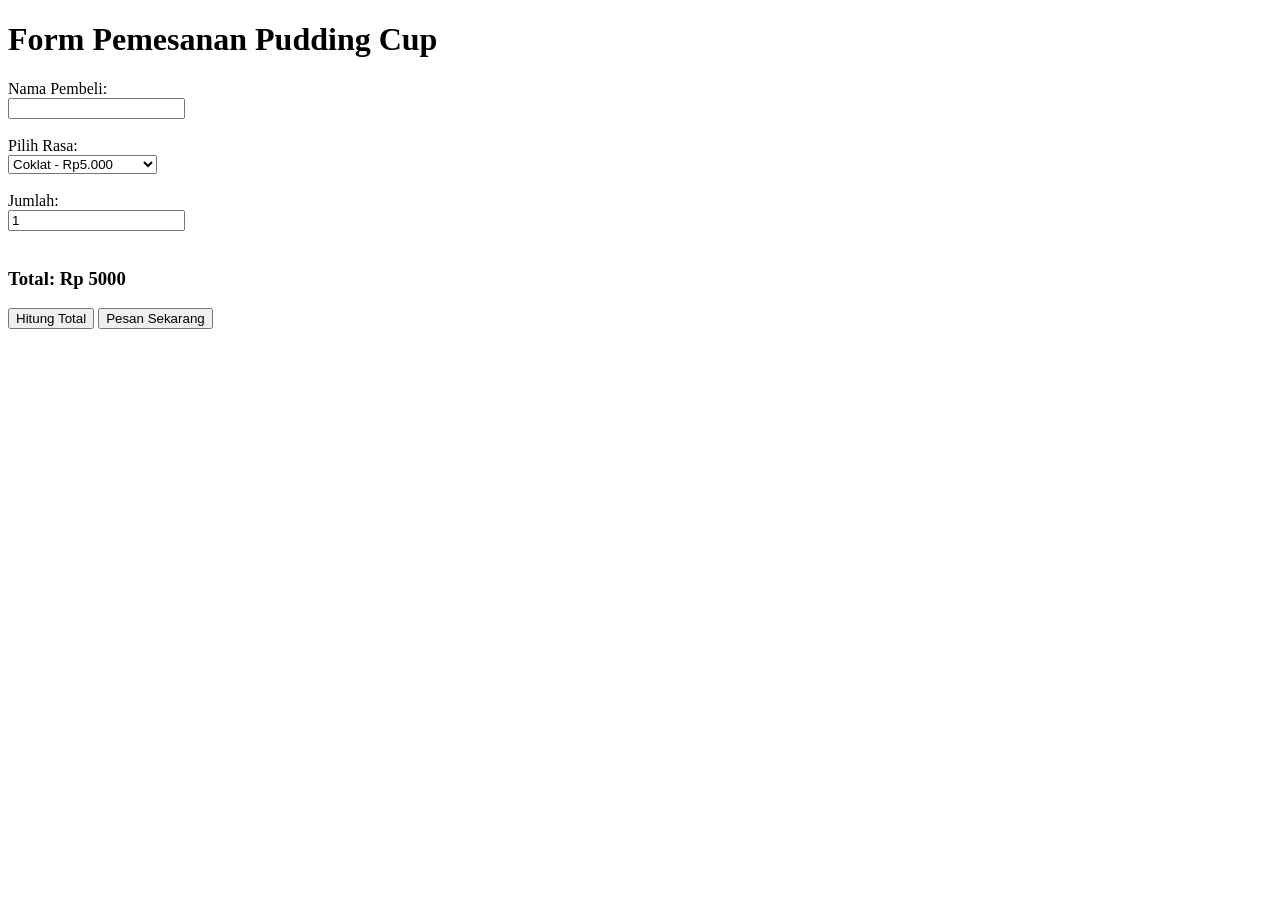
==== order.html @ 9348332a "order.html" ====
<!DOCTYPE html>
<html lang="id">
<head>
  <meta charset="UTF-8">
  <title>Pesan Pudding Cup</title>
  <link rel="stylesheet" href="style.css">
</head>
<body>

  <h1>Form Pemesanan Pudding Cup</h1>

  <label>Nama Pembeli:</label><br>
  <input type="text" id="nama"><br><br>

  <label>Pilih Rasa:</label><br>
  <select id="rasa">
    <option value="5000">Coklat - Rp5.000</option>
    <option value="5000">Strawberry - Rp5.000</option>
    <option value="6000">Matcha - Rp6.000</option>
  </select><br><br>

  <label>Jumlah:</label><br>
  <input type="number" id="jumlah" value="1" min="1"><br><br>

  <h3>Total: Rp <span id="total">5000</span></h3>

  <button onclick="hitungTotal()">Hitung Total</button>
  <button onclick="pesan()">Pesan Sekarang</button>

  <script src="script.js"></script>

</body>
</html>
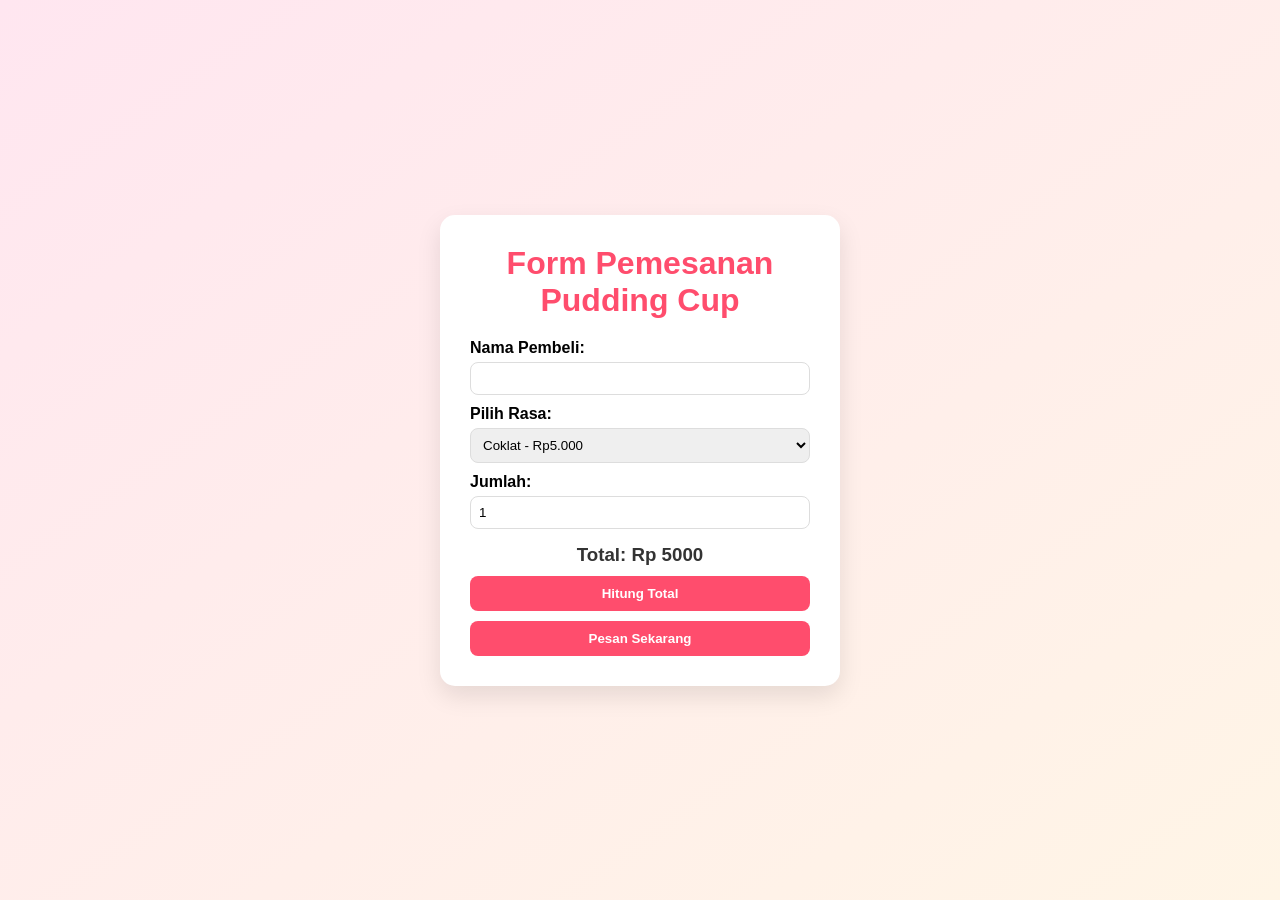
==== commit 2242f0cc: "Update order.html" ====
--- a/order.html
+++ b/order.html
@@ -7,27 +7,28 @@
 </head>
 <body>
 
-  <h1>Form Pemesanan Pudding Cup</h1>
+  <div class="container">
+    <h1>Form Pemesanan Pudding Cup</h1>
 
-  <label>Nama Pembeli:</label><br>
-  <input type="text" id="nama"><br><br>
+    <label>Nama Pembeli:</label>
+    <input type="text" id="nama">
 
-  <label>Pilih Rasa:</label><br>
-  <select id="rasa">
-    <option value="5000">Coklat - Rp5.000</option>
-    <option value="5000">Strawberry - Rp5.000</option>
-    <option value="6000">Matcha - Rp6.000</option>
-  </select><br><br>
+    <label>Pilih Rasa:</label>
+    <select id="rasa">
+      <option value="5000">Coklat - Rp5.000</option>
+      <option value="5000">Strawberry - Rp5.000</option>
+      <option value="6000">Matcha - Rp6.000</option>
+    </select>
 
-  <label>Jumlah:</label><br>
-  <input type="number" id="jumlah" value="1" min="1"><br><br>
+    <label>Jumlah:</label>
+    <input type="number" id="jumlah" value="1" min="1">
 
-  <h3>Total: Rp <span id="total">5000</span></h3>
+    <h3>Total: Rp <span id="total">5000</span></h3>
 
-  <button onclick="hitungTotal()">Hitung Total</button>
-  <button onclick="pesan()">Pesan Sekarang</button>
+    <button onclick="hitungTotal()">Hitung Total</button>
+    <button onclick="pesan()">Pesan Sekarang</button>
+  </div>
 
   <script src="script.js"></script>
-
 </body>
 </html>
--- a/style.css
+++ b/style.css
@@ -0,0 +1,74 @@
+/* Reset dasar */
+* {
+  margin: 0;
+  padding: 0;
+  box-sizing: border-box;
+  font-family: Arial, sans-serif;
+}
+
+/* Background */
+body {
+  background: linear-gradient(to bottom right, #ffe6f0, #fff5e6);
+  display: flex;
+  justify-content: center;
+  align-items: center;
+  min-height: 100vh;
+}
+
+/* Container utama */
+.container {
+  background: white;
+  padding: 30px;
+  width: 90%;
+  max-width: 400px;
+  border-radius: 15px;
+  box-shadow: 0 10px 25px rgba(0, 0, 0, 0.1);
+}
+
+/* Judul */
+h1 {
+  text-align: center;
+  margin-bottom: 20px;
+  color: #ff4d6d;
+}
+
+/* Label */
+label {
+  font-weight: bold;
+  display: block;
+  margin-top: 10px;
+  margin-bottom: 5px;
+}
+
+/* Input & select */
+input, select {
+  width: 100%;
+  padding: 8px;
+  border-radius: 8px;
+  border: 1px solid #ddd;
+}
+
+/* Total */
+h3 {
+  margin-top: 15px;
+  text-align: center;
+  color: #333;
+}
+
+/* Tombol */
+button {
+  width: 100%;
+  padding: 10px;
+  margin-top: 10px;
+  border: none;
+  border-radius: 8px;
+  background: #ff4d6d;
+  color: white;
+  font-weight: bold;
+  cursor: pointer;
+  transition: 0.3s;
+}
+
+button:hover {
+  background: #e6004c;
+}
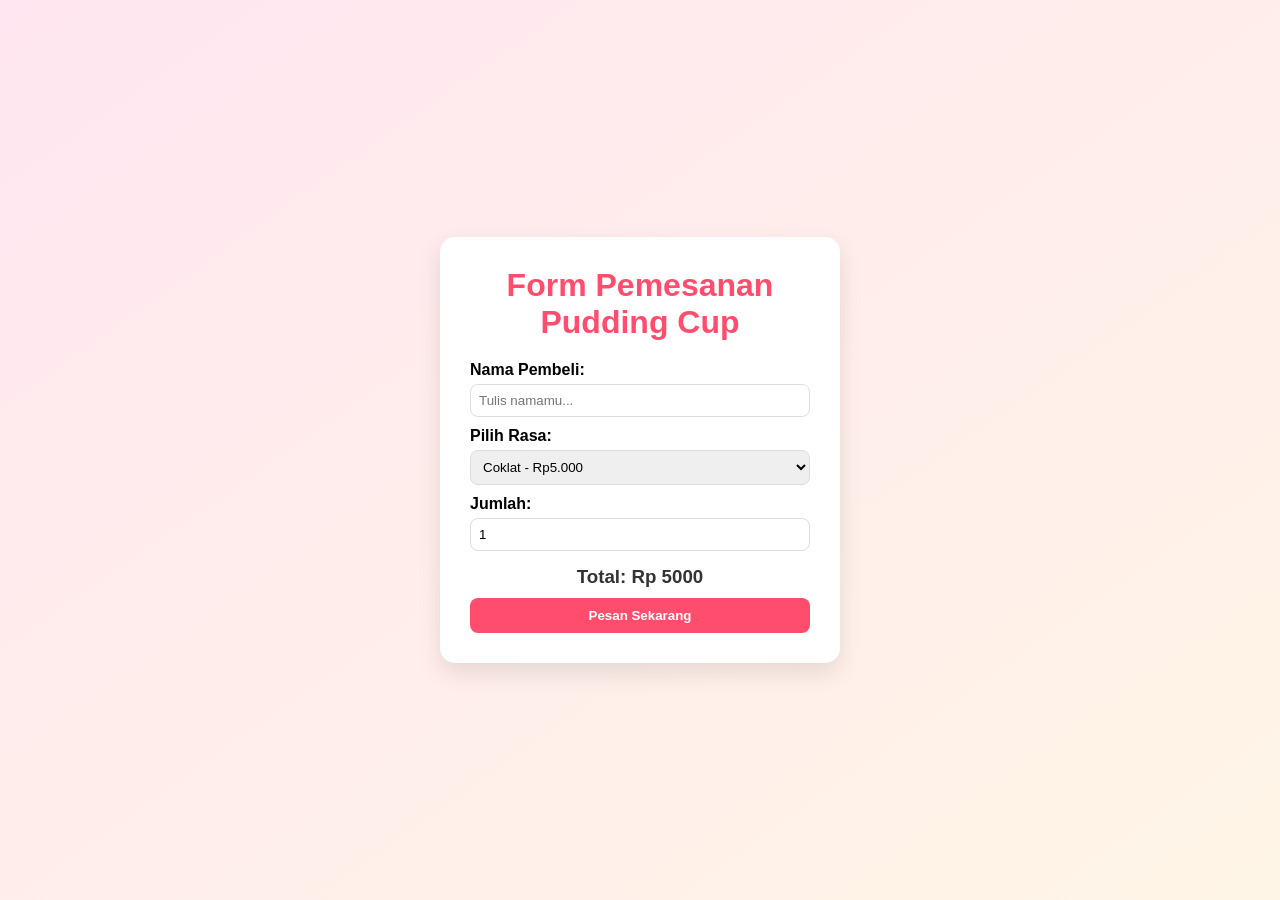
==== commit 40246a86: "Update order.html" ====
--- a/order.html
+++ b/order.html
@@ -1,34 +1,34 @@
 <!DOCTYPE html>
 <html lang="id">
 <head>
-  <meta charset="UTF-8">
-  <title>Pesan Pudding Cup</title>
-  <link rel="stylesheet" href="style.css">
+<meta charset="UTF-8">
+<meta name="viewport" content="width=device-width, initial-scale=1.0">
+<title>Pesan Pudding Cup</title>
+<link rel="stylesheet" href="style.css">
 </head>
 <body>
 
-  <div class="container">
-    <h1>Form Pemesanan Pudding Cup</h1>
+<div class="container">
+  <h1>Form Pemesanan Pudding Cup</h1>
 
-    <label>Nama Pembeli:</label>
-    <input type="text" id="nama">
+  <label>Nama Pembeli:</label>
+  <input type="text" id="nama" placeholder="Tulis namamu...">
 
-    <label>Pilih Rasa:</label>
-    <select id="rasa">
-      <option value="5000">Coklat - Rp5.000</option>
-      <option value="5000">Strawberry - Rp5.000</option>
-      <option value="6000">Matcha - Rp6.000</option>
-    </select>
+  <label>Pilih Rasa:</label>
+  <select id="rasa">
+    <option value="5000">Coklat - Rp5.000</option>
+    <option value="5000">Strawberry - Rp5.000</option>
+    <option value="6000">Matcha - Rp6.000</option>
+  </select>
 
-    <label>Jumlah:</label>
-    <input type="number" id="jumlah" value="1" min="1">
+  <label>Jumlah:</label>
+  <input type="number" id="jumlah" value="1" min="1">
 
-    <h3>Total: Rp <span id="total">5000</span></h3>
+  <h3>Total: Rp <span id="total">5000</span></h3>
 
-    <button onclick="hitungTotal()">Hitung Total</button>
-    <button onclick="pesan()">Pesan Sekarang</button>
-  </div>
+  <button onclick="pesan()">Pesan Sekarang</button>
+</div>
 
-  <script src="script.js"></script>
+<script src="script.js"></script>
 </body>
 </html>
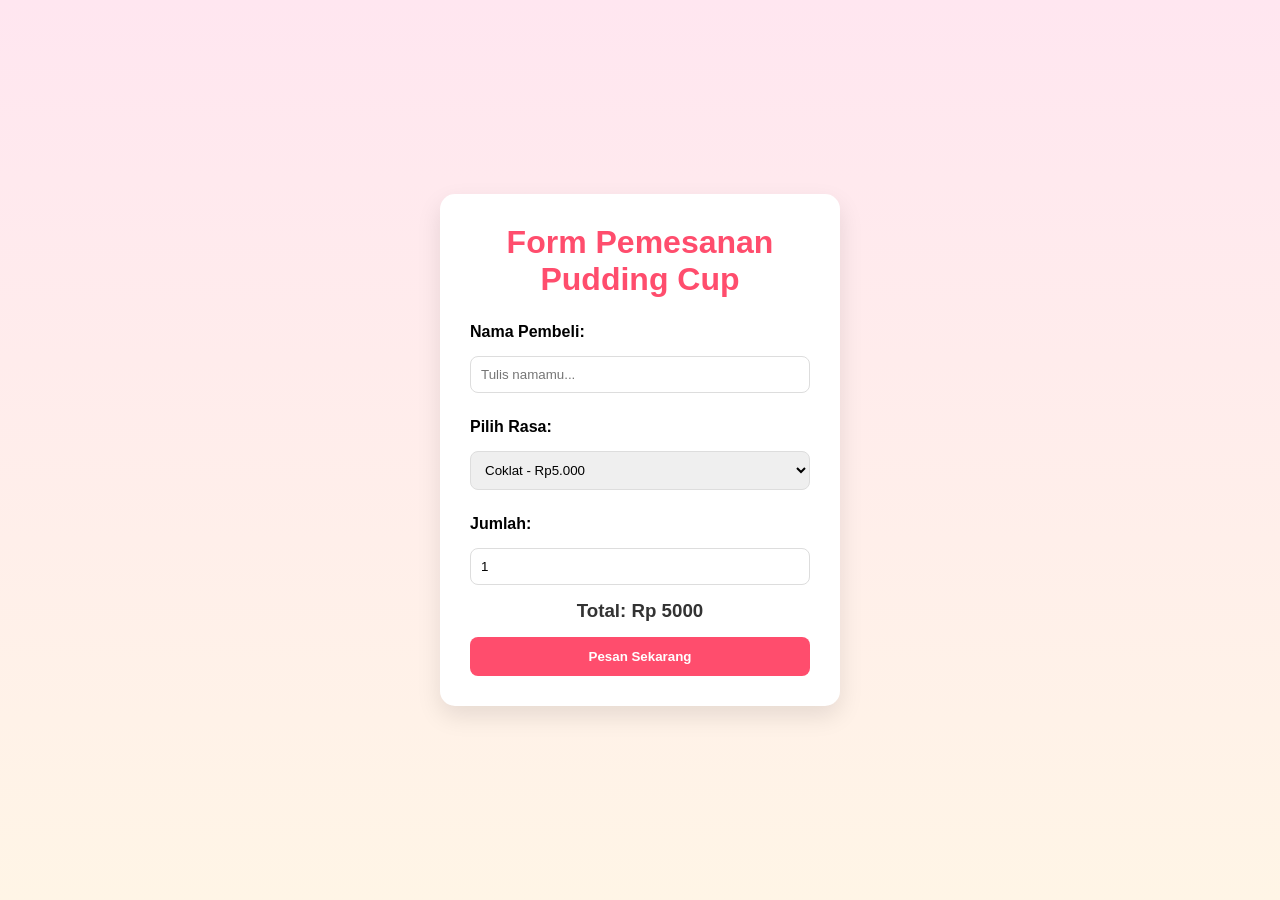
==== commit c05a00db: "Update order.html" ====
--- a/order.html
+++ b/order.html
@@ -29,6 +29,6 @@
   <button onclick="pesan()">Pesan Sekarang</button>
 </div>
 
-<script src="script.js"></script>
+<script src= "script.js" > </script>
 </body>
 </html>
--- a/style.css
+++ b/style.css
@@ -1,74 +1,70 @@
 /* Reset dasar */
 * {
-  margin: 0;
-  padding: 0;
-  box-sizing: border-box;
+  margin:0;
+  padding:0;
+  box-sizing:border-box;
   font-family: Arial, sans-serif;
 }
 
 /* Background */
 body {
-  background: linear-gradient(to bottom right, #ffe6f0, #fff5e6);
-  display: flex;
-  justify-content: center;
-  align-items: center;
-  min-height: 100vh;
+  background: linear-gradient(to bottom, #ffe6f0, #fff5e6);
+  display:flex;
+  justify-content:center;
+  align-items:center;
+  min-height:100vh;
 }
 
-/* Container utama */
+/* Container card */
 .container {
-  background: white;
-  padding: 30px;
-  width: 90%;
-  max-width: 400px;
-  border-radius: 15px;
-  box-shadow: 0 10px 25px rgba(0, 0, 0, 0.1);
+  background:white;
+  padding:30px;
+  width:90%;
+  max-width:400px;
+  border-radius:15px;
+  box-shadow:0 10px 25px rgba(0,0,0,0.1);
+  display:flex;
+  flex-direction:column;
+  gap:15px;
 }
 
 /* Judul */
 h1 {
-  text-align: center;
-  margin-bottom: 20px;
-  color: #ff4d6d;
+  text-align:center;
+  color:#ff4d6d;
 }
 
 /* Label */
 label {
-  font-weight: bold;
-  display: block;
-  margin-top: 10px;
-  margin-bottom: 5px;
+  font-weight:bold;
+  margin-top:10px;
 }
 
 /* Input & select */
 input, select {
-  width: 100%;
-  padding: 8px;
-  border-radius: 8px;
-  border: 1px solid #ddd;
+  width:100%;
+  padding:10px;
+  border-radius:8px;
+  border:1px solid #ddd;
 }
 
 /* Total */
 h3 {
-  margin-top: 15px;
-  text-align: center;
-  color: #333;
+  text-align:center;
+  color:#333;
 }
 
 /* Tombol */
 button {
-  width: 100%;
-  padding: 10px;
-  margin-top: 10px;
-  border: none;
-  border-radius: 8px;
-  background: #ff4d6d;
-  color: white;
-  font-weight: bold;
-  cursor: pointer;
-  transition: 0.3s;
+  padding:12px;
+  border:none;
+  border-radius:8px;
+  background:#ff4d6d;
+  color:white;
+  font-weight:bold;
+  cursor:pointer;
+  transition:0.3s;
 }
-
 button:hover {
-  background: #e6004c;
+  background:#e6004c;
 }
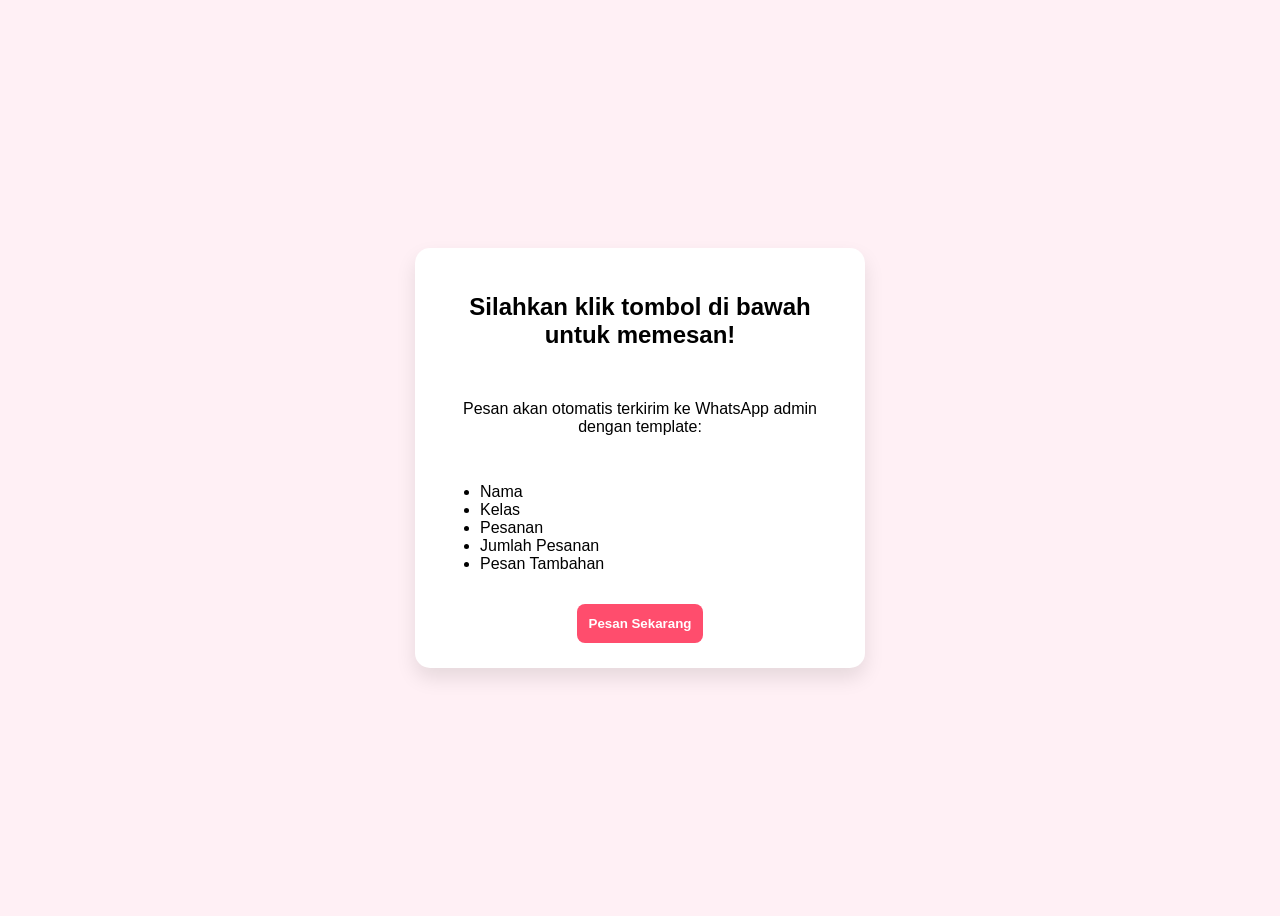
==== commit f17d7d5a: "Add files via upload" ====
--- a/order.html
+++ b/order.html
@@ -1,34 +1,63 @@
-<!DOCTYPE html>
-<html lang="id">
-<head>
-<meta charset="UTF-8">
-<meta name="viewport" content="width=device-width, initial-scale=1.0">
-<title>Pesan Pudding Cup</title>
-<link rel="stylesheet" href="style.css">
-</head>
-<body>
-
-<div class="container">
-  <h1>Form Pemesanan Pudding Cup</h1>
-
-  <label>Nama Pembeli:</label>
-  <input type="text" id="nama" placeholder="Tulis namamu...">
-
-  <label>Pilih Rasa:</label>
-  <select id="rasa">
-    <option value="5000">Coklat - Rp5.000</option>
-    <option value="5000">Strawberry - Rp5.000</option>
-    <option value="6000">Matcha - Rp6.000</option>
-  </select>
-
-  <label>Jumlah:</label>
-  <input type="number" id="jumlah" value="1" min="1">
-
-  <h3>Total: Rp <span id="total">5000</span></h3>
-
-  <button onclick="pesan()">Pesan Sekarang</button>
-</div>
-
-<script src= "script.js" > </script>
-</body>
-</html>
+<!DOCTYPE html>
+<html lang="id">
+<head>
+<meta charset="UTF-8">
+<meta name="viewport" content="width=device-width, initial-scale=1.0">
+<title>Order Page</title>
+<style>
+body {
+  font-family: Arial, sans-serif;
+  background: #fff0f5;
+  display:flex;
+  justify-content:center;
+  align-items:center;
+  min-height:100vh;
+}
+.container {
+  background:white;
+  padding:25px;
+  border-radius:15px;
+  width:90%;
+  max-width:400px;
+  box-shadow:0 10px 20px rgba(0,0,0,0.1);
+  display:flex;
+  flex-direction:column;
+  gap:15px;
+  text-align:center;
+}
+button {
+  padding:12px;
+  border:none;
+  border-radius:8px;
+  background:#ff4d6d;
+  color:white;
+  font-weight:bold;
+  cursor:pointer;
+  transition:0.3s;
+}
+button:hover {
+  background:#e6004c;
+}
+</style>
+</head>
+<body>
+
+<div class="container">
+  <h2>Silahkan klik tombol di bawah untuk memesan!</h2>
+  <p>Pesan akan otomatis terkirim ke WhatsApp admin dengan template:</p>
+  <ul style="text-align:left;">
+    <li>Nama</li>
+    <li>Kelas</li>
+    <li>Pesanan</li>
+    <li>Jumlah Pesanan</li>
+    <li>Pesan Tambahan</li>
+  </ul>
+
+  <!-- Link WA statis -->
+  <a href="https://wa.me/6289678342552?text=Halo,%20saya%20ingin%20memesan...%0ANama:%20...%0AKelas:%20...%0APesanan:%20...%0AJumlah:%20...%0APesan%20Tambahan:%20..." target="_blank">
+    <button>Pesan Sekarang</button>
+  </a>
+</div>
+
+</body>
+</html>
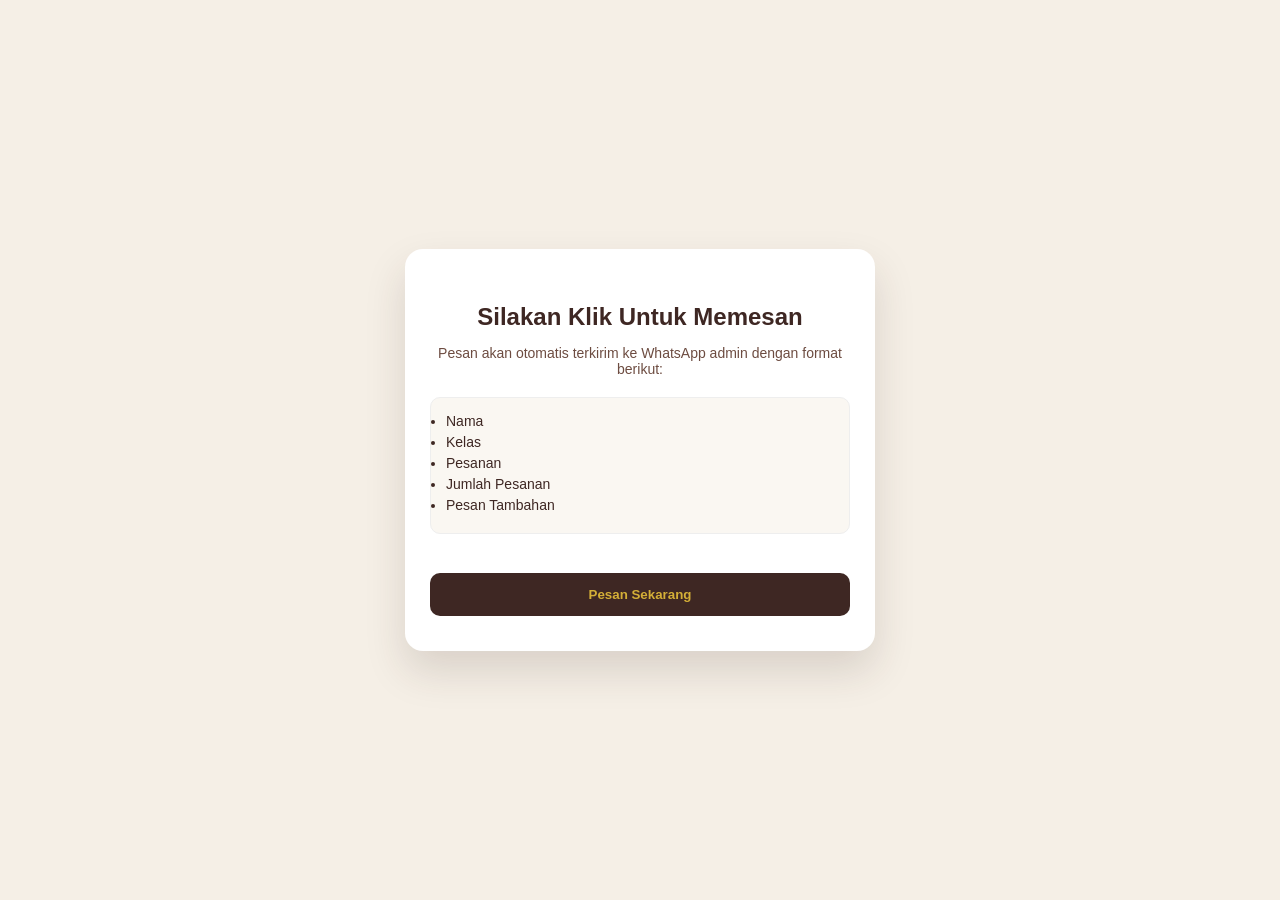
==== commit f931bee8: "Update order.html" ====
--- a/order.html
+++ b/order.html
@@ -3,49 +3,81 @@
 <head>
 <meta charset="UTF-8">
 <meta name="viewport" content="width=device-width, initial-scale=1.0">
-<title>Order Page</title>
+<title>Order Pudding</title>
+
 <style>
 body {
-  font-family: Arial, sans-serif;
-  background: #fff0f5;
-  display:flex;
-  justify-content:center;
-  align-items:center;
-  min-height:100vh;
+  margin: 0;
+  font-family: 'Segoe UI', sans-serif;
+  background: #f5efe6;
+  display: flex;
+  justify-content: center;
+  align-items: center;
+  min-height: 100vh;
 }
+
 .container {
-  background:white;
-  padding:25px;
-  border-radius:15px;
-  width:90%;
-  max-width:400px;
-  box-shadow:0 10px 20px rgba(0,0,0,0.1);
-  display:flex;
-  flex-direction:column;
-  gap:15px;
-  text-align:center;
+  background: white;
+  padding: 35px 25px;
+  border-radius: 18px;
+  width: 90%;
+  max-width: 420px;
+  box-shadow: 0 20px 40px rgba(62,39,35,0.15);
+  text-align: center;
 }
+
+h2 {
+  color: #3e2723;
+  margin-bottom: 10px;
+}
+
+p {
+  color: #6d4c41;
+  font-size: 14px;
+  margin-bottom: 20px;
+}
+
+ul {
+  text-align: left;
+  background: #faf7f2;
+  padding: 15px;
+  border-radius: 10px;
+  border: 1px solid #eee;
+  color: #3e2723;
+  font-size: 14px;
+}
+
+li {
+  margin-bottom: 5px;
+}
+
 button {
-  padding:12px;
-  border:none;
-  border-radius:8px;
-  background:#ff4d6d;
-  color:white;
-  font-weight:bold;
-  cursor:pointer;
-  transition:0.3s;
+  margin-top: 25px;
+  width: 100%;
+  padding: 14px;
+  border: none;
+  border-radius: 10px;
+  background: #3e2723;
+  color: #d4af37;
+  font-weight: 600;
+  cursor: pointer;
+  transition: 0.3s ease;
 }
+
 button:hover {
-  background:#e6004c;
+  background: #d4af37;
+  color: #3e2723;
 }
 </style>
+
 </head>
 <body>
 
 <div class="container">
-  <h2>Silahkan klik tombol di bawah untuk memesan!</h2>
-  <p>Pesan akan otomatis terkirim ke WhatsApp admin dengan template:</p>
-  <ul style="text-align:left;">
+  <h2>Silakan Klik Untuk Memesan</h2>
+  <p>Pesan akan otomatis terkirim ke WhatsApp admin dengan format berikut:</p>
+
+  <ul>
     <li>Nama</li>
     <li>Kelas</li>
     <li>Pesanan</li>
@@ -53,11 +85,10 @@
     <li>Pesan Tambahan</li>
   </ul>
 
-  <!-- Link WA statis -->
-  <a href="https://wa.me/6289678342552?text=Halo,%20saya%20ingin%20memesan...%0ANama:%20...%0AKelas:%20...%0APesanan:%20...%0AJumlah:%20...%0APesan%20Tambahan:%20..." target="_blank">
+  <a href="https://wa.me/6289678342552?text=Halo,%20saya%20ingin%20memesan%20pudding.%0A%0ANama:%20...%0AKelas:%20...%0APesanan:%20...%0AJumlah:%20...%0APesan%20Tambahan:%20..." target="_blank">
     <button>Pesan Sekarang</button>
   </a>
 </div>
 
 </body>
-</html>+</html>
